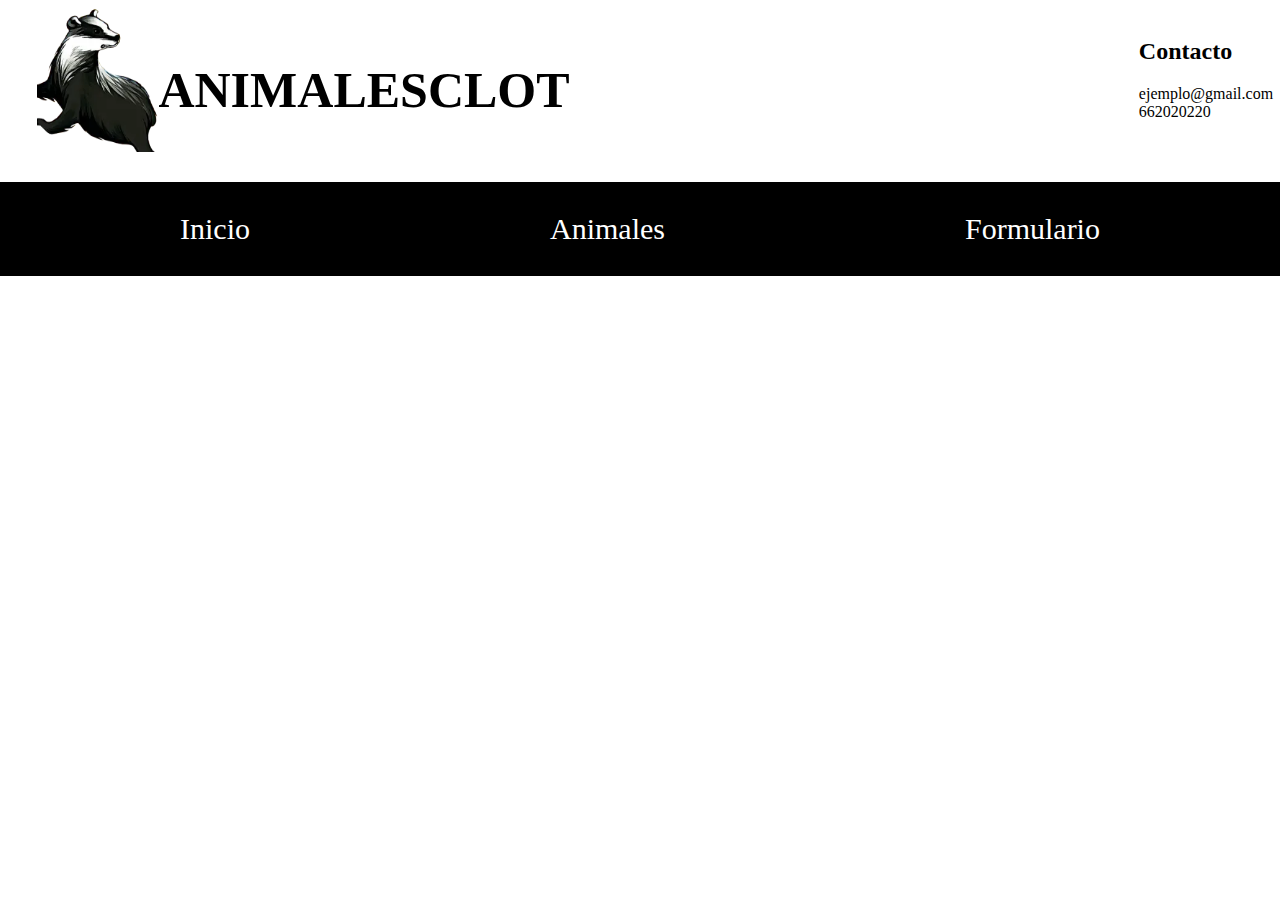
==== PJA1_INICIONG.html @ 25f08fd8 "Actualizacion del codigo" ====
<!DOCTYPE html>
<html lang="en">
<head>
    <meta charset="UTF-8">
    <meta name="viewport" content="width=device-width, initial-scale=1.0">
    <title>Adopción de animales</title>
    <link rel="stylesheet" href="PJA1_ONG.css">
</head>
<body>
    <nav class="navbar">
        <div class="navbar-header">
            <img src="./IMG/logopagproyecto1.png" alt="" class="img1">
            <h1 class="txt1">ANIMALESCLOT</h1>
        </div>
        <div class="navbar-header2">
            <img src="" alt="">
            <h2>Contacto</h2>
            <a class="navbar-a" href="#">ejemplo@gmail.com</a><br>
            <a class="navbar-a" href="tel:+34662020220">662020220</a>
        </div>
    </nav>

    <div>
        <ul class="navbar-links">
            <li><a href="PJA1_INICIONG.html" class="nav-inicio">Inicio</a></li>
            <li class="dropdown"> <!-- Menú desplegable para Películas -->
                <a href="#">Animales</a>
                <ul class="dropdown-content"> <!-- Elementos desplegables. -->
                    <li><a href="#">Adopción</a></li>
                    <li><a href="PJA1_ONGADOPTADOS.html">Adoptados</a></li>
                </ul>
            </li>
            <li><a href="PJA1_ONGFORM.html">Formulario</a></li>
        </ul>
    </div>
    


</body>
</html>
---- PJA1_ONG.css ----
body{
    margin: auto;
}
.txt1{
    margin-top:10%;
    font-size: 50px;

}

a{
    text-decoration: none;
    color: black;
}

.navbar-a{
    color: #000;
}
.img1{
    margin-left: 5%;
    width: 20%;
}

.navbar{
    display: flex;
    justify-content: space-around;
}

.navbar-header{
    display: flex;
}
.navbar-header2{
    margin-left: 40%;
}
.navbar-links {
    list-style: none;
    display: flex;
    justify-content: space-around;
    font-size: 30px;
    background-color: #000;
    padding: 30px;
}
.navbar-links, a{
    color: white;
}   

/* desplegable de animal */
.dropdown {
    position: relative;
}

.dropdown-content {
    display: none;
    position: absolute;
    background-color: white;
    box-shadow: 0 4px 10px 0 rgba(0, 0, 0, 0.3);
    padding: 10px;
    list-style: none;
    z-index: 1;
    border-radius: 6px;
}

.dropdown:hover .dropdown-content {
    display: block;
}

.dropdown-content a {
    text-decoration: none;
    color: #000;
    padding: 5px 10px;
    display: block;
}

.dropdown-content a:hover {
    background-color: #f0f0f0;
}

/* cartas de animales */
.container {
    max-width: 800px;
    margin: auto;
    background: white;
    border-radius: 10px;
    padding: 20px;
    box-shadow: 0 2px 10px rgba(0, 0, 0, 0.1);
}

.cards-container {
    display: flex;
    flex-wrap: wrap;
    justify-content: space-around;
}

.card {
    background-color: #fff;
    border: 1px solid #ddd;
    border-radius: 10px;
    box-shadow: 0 2px 10px rgba(0, 0, 0, 0.1);
    margin: 15px;
    padding: 10px;
    width: 200px;
    text-align: center;
}

.card img {
    max-width: 100%;
    border-radius: 5px;
}

h3 {
    color: #333;
    text-align: center;
}

button {
    background-color: #007BFF;
    color: white;
    padding: 10px 15px;
    border: none;
    border-radius: 5px;
    cursor: pointer;
}

button:hover {
    background-color: #0056b3;
}



/* Parte del archivo ONGFORM */
/* .collapse{
    margin-left: 20%;
}

.nav-item{
    margin-left: 30%;
} */
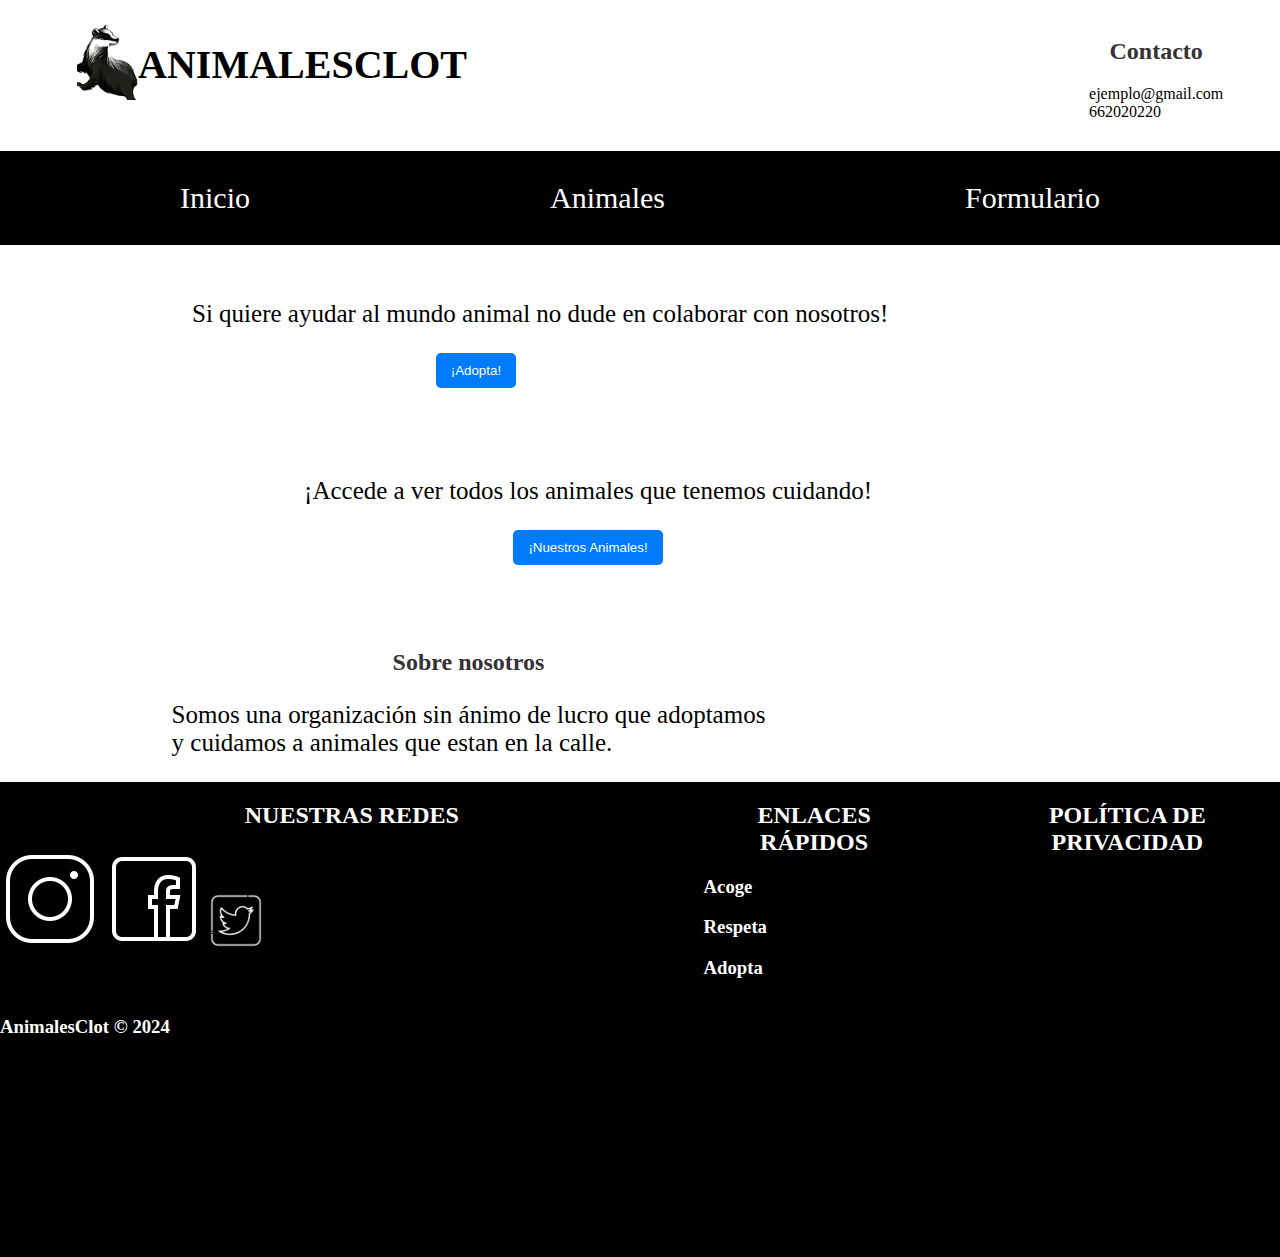
==== commit 94fce6bd: "Actualizacion codigo" ====
--- a/PJA1_INICIONG.html
+++ b/PJA1_INICIONG.html
@@ -1,11 +1,13 @@
 <!DOCTYPE html>
 <html lang="en">
+
 <head>
     <meta charset="UTF-8">
     <meta name="viewport" content="width=device-width, initial-scale=1.0">
     <title>Adopción de animales</title>
-    <link rel="stylesheet" href="PJA1_ONG.css">
+    <link rel="stylesheet" href="./PJA1_ONG.css">
 </head>
+
 <body>
     <nav class="navbar">
         <div class="navbar-header">
@@ -22,19 +24,71 @@
 
     <div>
         <ul class="navbar-links">
-            <li><a href="PJA1_INICIONG.html" class="nav-inicio">Inicio</a></li>
+            <li><a href="./PJA1_INICIONG.html" class="nav-inicio">Inicio</a></li>
             <li class="dropdown"> <!-- Menú desplegable para Películas -->
                 <a href="#">Animales</a>
                 <ul class="dropdown-content"> <!-- Elementos desplegables. -->
                     <li><a href="#">Adopción</a></li>
-                    <li><a href="PJA1_ONGADOPTADOS.html">Adoptados</a></li>
+                    <li><a href="./PJA1_ONGADOPTADOS.html">Adoptados</a></li>
                 </ul>
             </li>
-            <li><a href="PJA1_ONGFORM.html">Formulario</a></li>
+            <li><a href="./PJA1_ONGFORM.html">Formulario</a></li>
         </ul>
     </div>
-    
 
+    <div class="contenedor2">
+        <div class="text-button">
+            <p>Si quiere ayudar al mundo animal no dude en colaborar con nosotros!</p>
+            <a href="./PJA1_ONGFORM.html"><button class="button-Adopta">¡Adopta!</button></a>
+        </div>
+        <div>
+            <img src="./IMG/Gato2.png" alt="" class="img2">
+        </div>
+    </div>
 
+    <div class="contenedor3">
+        <div>
+            <img src="./IMG/conejo1.png" alt="" class="img3">
+        </div>
+        <div class="text-button2">
+            <p>¡Accede a ver todos los animales que tenemos cuidando!</p>
+            <a href="./PJA1_ONGADOPCION.html"><button>¡Nuestros Animales!</button></a>
+        </div>
+    </div>
+
+    <div class="contenedor4">
+        <div class="text-button3">
+            <h2>Sobre nosotros</h2>
+            <p>Somos una organización sin ánimo de lucro que adoptamos <br>y cuidamos a animales que estan en la calle.
+            </p>
+        </div>
+        <div>
+            <img src="./IMG/fotogatoperro.png" alt="" class="img2">
+        </div>
+    </div>
 </body>
+<footer class="contenedor-footer">
+    <section class="section-contenedor">
+        <div class="contenedor-footer1">
+            <h2>NUESTRAS REDES</h2>
+            <img src="./IMG/instagram.png" alt="">
+            <img src="./IMG/facebook.png" alt="">
+            <img src="./IMG/twitter.png" class="imgfooter" alt="">
+            <img src="./IMG/youtube.png" class="imgfooter" alt="">
+        </div>
+        <div class="contenedor-footer2">
+            <h2>ENLACES RÁPIDOS</h2>
+            <h3>Acoge</h3>
+            <h3>Respeta</h3>
+            <h3>Adopta</h3>
+
+        </div>
+        <div class="contenedor-footer3">
+            <h2>POLÍTICA DE PRIVACIDAD</h2>
+        </div>
+    </section>
+    <h3>AnimalesClot © 2024</h3>
+    </div>
+</footer>
+
 </html>--- a/PJA1_ONG.css
+++ b/PJA1_ONG.css
@@ -3,8 +3,7 @@
 }
 .txt1{
     margin-top:10%;
-    font-size: 50px;
-
+    font-size: 40px;
 }
 
 a{
@@ -16,8 +15,10 @@
     color: #000;
 }
 .img1{
+    margin-top: 5%;
     margin-left: 5%;
-    width: 20%;
+    width: 15%;
+    height: 80px;
 }
 
 .navbar{
@@ -74,9 +75,111 @@
     background-color: #f0f0f0;
 }
 
+
+/* Parte del PJA1_INICIONG.html */
+.contenedor2{
+    display: flex;
+    align-items: center;
+    justify-content: space-between;
+}
+
+.text-button {
+    display: flex;
+    flex-direction: column;
+    margin-right: 20%;
+    margin-left: 15%;
+}
+
+p{
+    text-align: center;
+    font-size: 25px;
+}
+
+.button-Adopta{
+    margin-left: 35%;
+}
+
+.img2{
+    max-width: 50%;
+}
+
+/* segunda parte del body */
+.img3{
+    max-width: 20%;
+    margin-left: 40%;
+    margin-top: 5%;
+}
+
+.contenedor3{
+    display: flex;
+    justify-content: space-evenly;
+}
+
+.text-button2{
+    margin-right: 20%;
+    text-align: center;
+    margin-top: 5%;
+}
+
+.contenedor4{
+    display: flex;
+    justify-content: space-around;
+    margin-top: 5%;
+}
+
+.text-button, p{
+    text-align:start;
+}
+
+/* Parte footer */
+
+.contenedor-footer{
+    background-color: #000;
+    padding-bottom: 200px;
+}
+.section-contenedor{
+    display: flex;
+    justify-content: space-between;
+
+}
+.contenedor-footer >.section-contenedor> div>img{
+    filter: invert(1);
+}
+.imgfooter{
+    max-width:8% ;
+
+}
+.contenedor-footer > div > h2{
+    text-align: left;
+}
+.contenedor-footer2{
+    margin-right: 50px;
+}
+.contenedor-footer1{
+    margin-left:auto;
+}
+
+.contenedor-footer1,.contenedor-footer2,.contenedor-footer3{
+    color:white;
+}
+.contenedor-footer1 > h2{
+    color:white;
+}
+.contenedor-footer2 > h2{
+    color:white;
+}
+.contenedor-footer3 > h2{
+    color:white;
+}
+h3{
+    color:white;
+}
+
+
+/* Parte del PJA1_ONGADOPTADOS.html */
 /* cartas de animales */
 .container {
-    max-width: 800px;
+    max-width: 1300px;
     margin: auto;
     background: white;
     border-radius: 10px;
@@ -106,7 +209,7 @@
     border-radius: 5px;
 }
 
-h3 {
+h2 {
     color: #333;
     text-align: center;
 }
@@ -125,7 +228,6 @@
 }
 
 
-
 /* Parte del archivo ONGFORM */
 /* .collapse{
     margin-left: 20%;
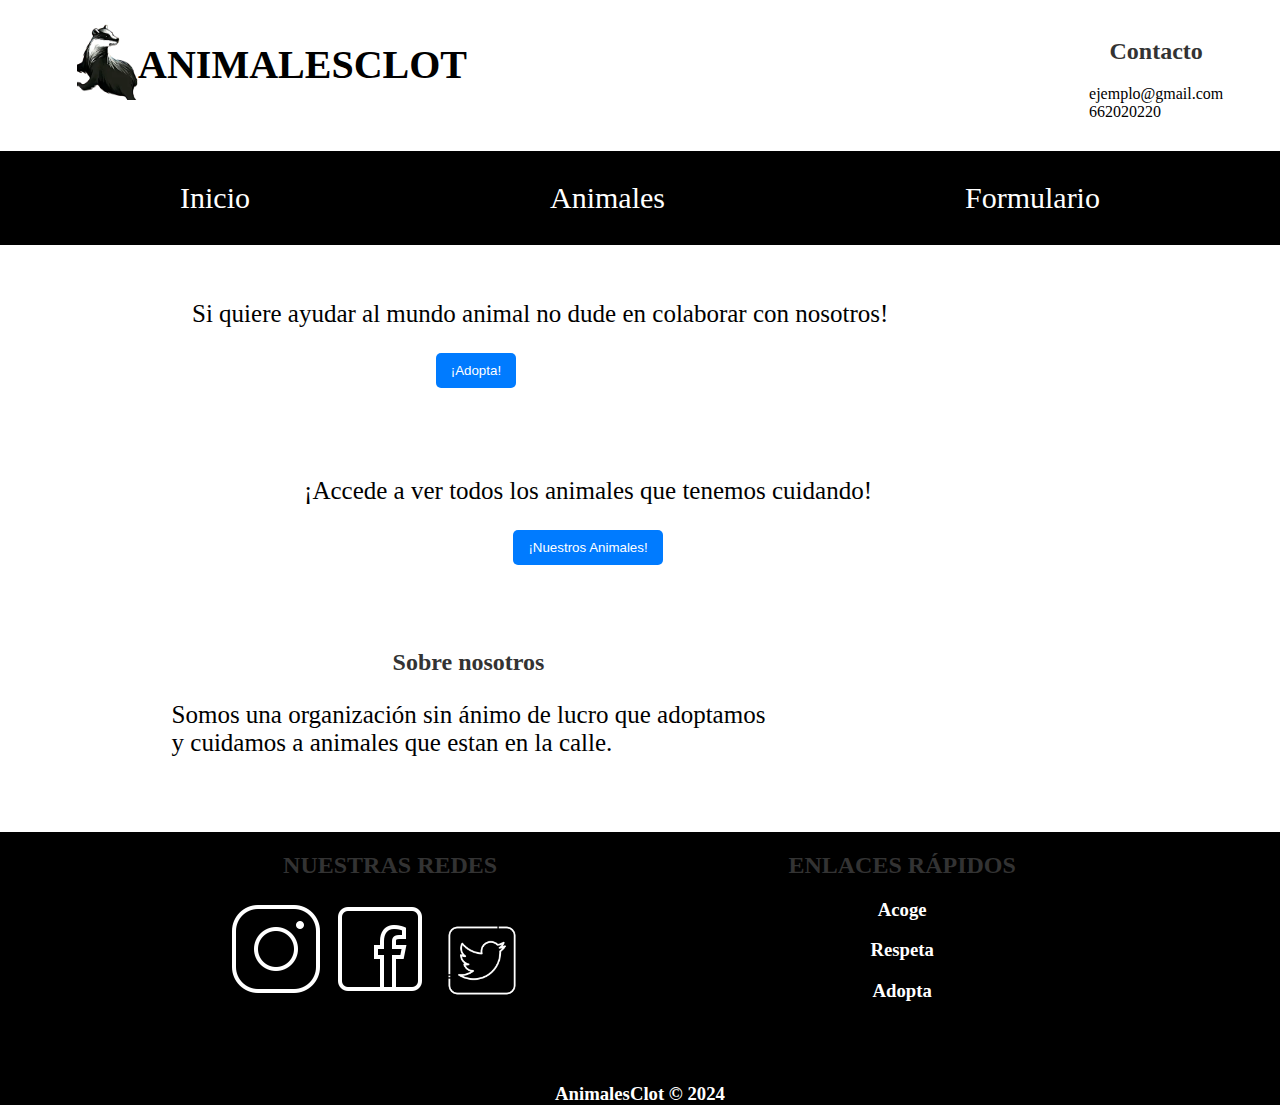
==== commit dcbb1993: "Merge branch 'Part1' into Part1_1" ====
--- a/PJA1_INICIONG.html
+++ b/PJA1_INICIONG.html
@@ -28,12 +28,12 @@
             <li class="dropdown"> <!-- Menú desplegable para Películas -->
                 <a href="#">Animales</a>
                 <ul class="dropdown-content"> <!-- Elementos desplegables. -->
-                    <li><a href="#">Adopción</a></li>
+                    <li><a href="./PJA1_ONGADOPCION.html">Adopción</a></li>
                     <li><a href="./PJA1_ONGADOPTADOS.html">Adoptados</a></li>
                 </ul>
             </li>
             <li><a href="./PJA1_ONGFORM.html">Formulario</a></li>
-        </ul>
+        </ul>   
     </div>
 
     <div class="contenedor2">
@@ -81,14 +81,9 @@
             <h3>Acoge</h3>
             <h3>Respeta</h3>
             <h3>Adopta</h3>
-
-        </div>
-        <div class="contenedor-footer3">
-            <h2>POLÍTICA DE PRIVACIDAD</h2>
         </div>
     </section>
     <h3>AnimalesClot © 2024</h3>
-    </div>
 </footer>
 
 </html>--- a/PJA1_ONG.css
+++ b/PJA1_ONG.css
@@ -125,56 +125,59 @@
     display: flex;
     justify-content: space-around;
     margin-top: 5%;
+    margin-bottom: 50px;
+}
+.contenedor4 > div > h2{
+    text-align: center;
 }
 
 .text-button, p{
     text-align:start;
 }
 
+button {
+    background-color: #007BFF;
+    color: white;
+    padding: 10px 15px;
+    border: none;
+    border-radius: 5px;
+    cursor: pointer;
+}
+
+button:hover {
+    background-color: #0056b3;
+}
+
 /* Parte footer */
 
 .contenedor-footer{
     background-color: #000;
-    padding-bottom: 200px;
+    padding-bottom: 20px 0;
+    color: white;
+    text-align: center;
 }
 .section-contenedor{
     display: flex;
-    justify-content: space-between;
-
-}
-.contenedor-footer >.section-contenedor> div>img{
+    justify-content: space-around;
+    padding-bottom: 10px;
+}
+.contenedor-footer > .section-contenedor> div>img{
     filter: invert(1);
 }
 .imgfooter{
-    max-width:8% ;
-
-}
-.contenedor-footer > div > h2{
-    text-align: left;
+    width:10%;
+    margin: 0 10px;
 }
 .contenedor-footer2{
-    margin-right: 50px;
-}
-.contenedor-footer1{
-    margin-left:auto;
-}
-
-.contenedor-footer1,.contenedor-footer2,.contenedor-footer3{
-    color:white;
-}
-.contenedor-footer1 > h2{
-    color:white;
+    margin-right: 20%;
 }
 .contenedor-footer2 > h2{
-    color:white;
-}
-.contenedor-footer3 > h2{
-    color:white;
-}
-h3{
-    color:white;
-}
-
+    text-align:center;
+}
+.contenedor-footer > h3 {
+    margin-top: 5%;
+    text-align: center;
+}
 
 /* Parte del PJA1_ONGADOPTADOS.html */
 /* cartas de animales */
@@ -208,7 +211,6 @@
     max-width: 100%;
     border-radius: 5px;
 }
-
 h2 {
     color: #333;
     text-align: center;
@@ -226,7 +228,13 @@
 button:hover {
     background-color: #0056b3;
 }
-
+h3 {
+    margin-bottom: 7px;
+}
+    /* h2 {
+        color: #333;
+        text-align: center;
+    } */
 
 /* Parte del archivo ONGFORM */
 /* .collapse{
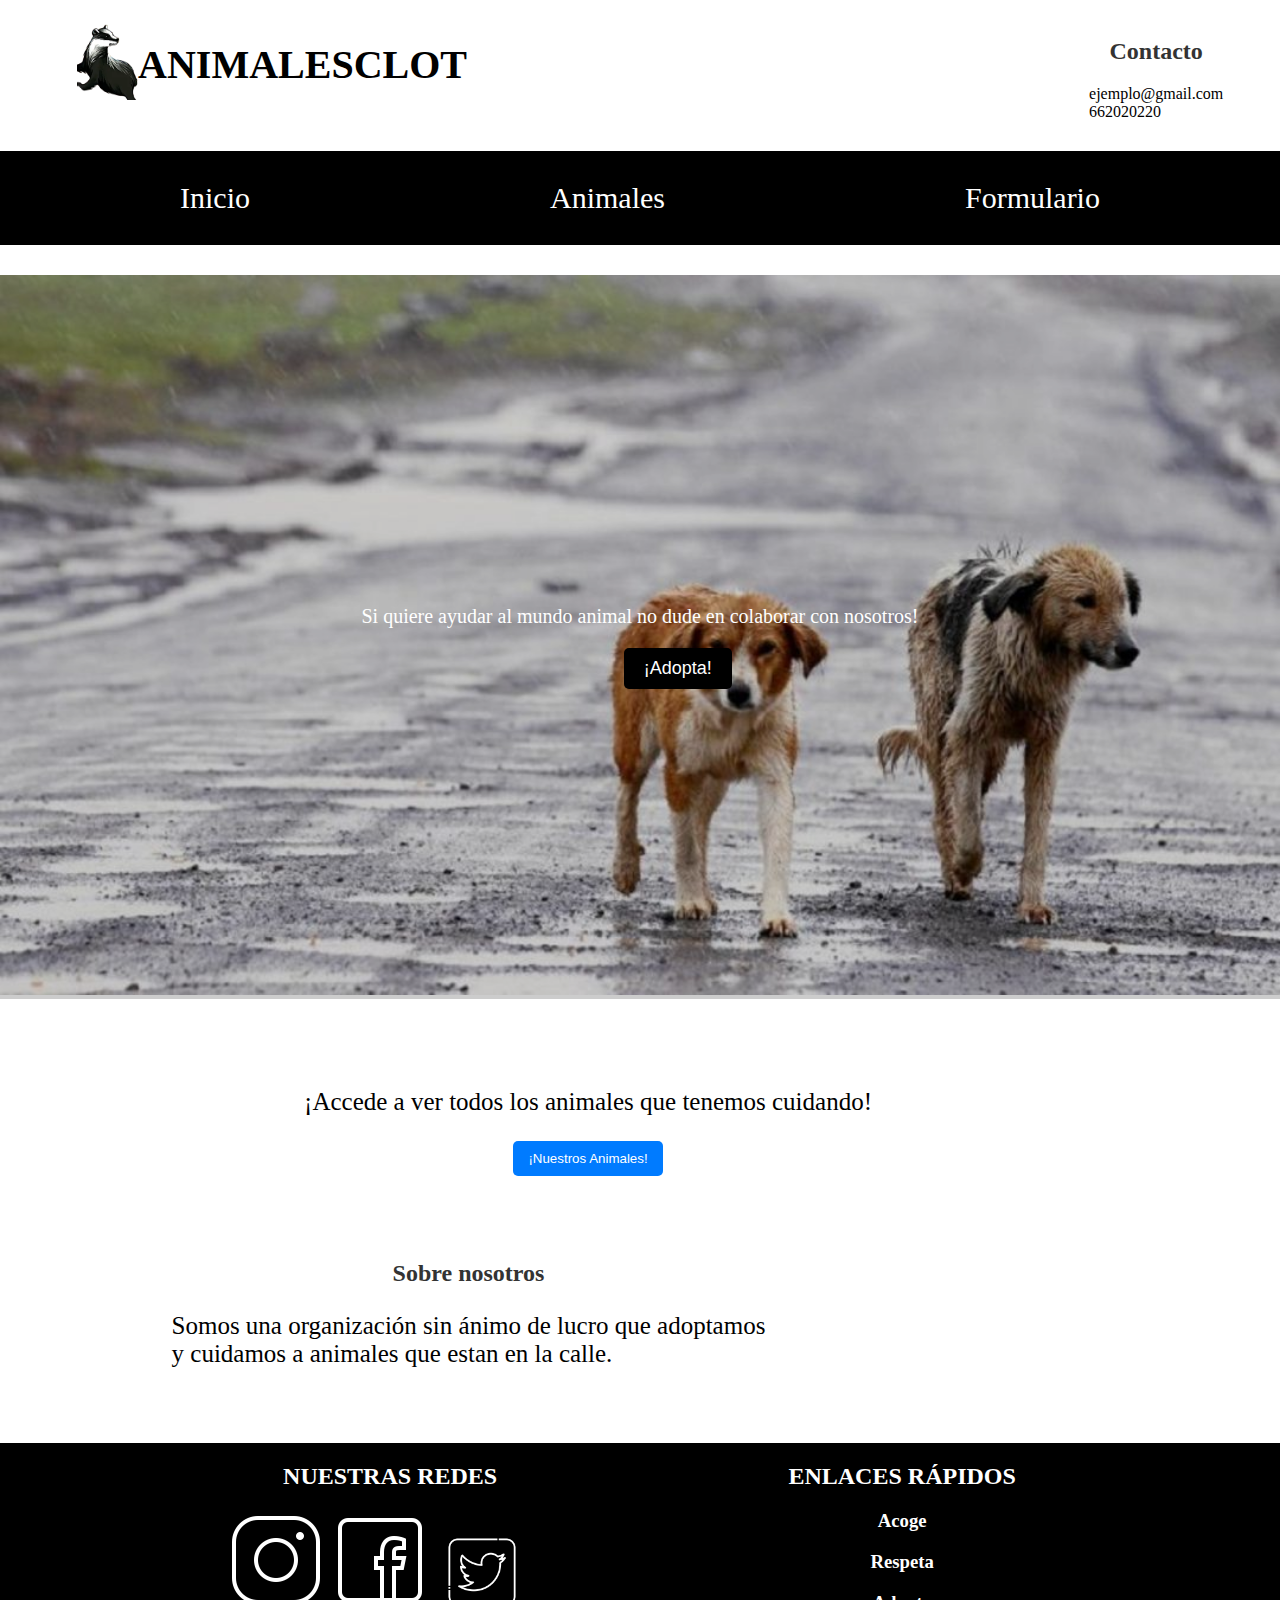
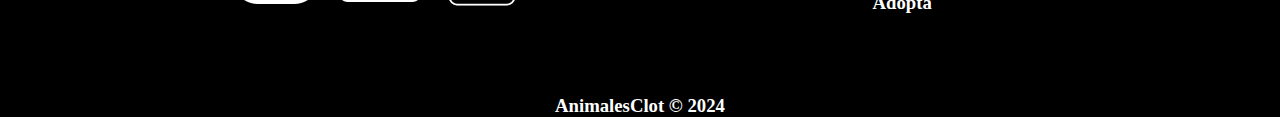
==== commit ed6a0856: "Footers en todas las pags, cambio imagen inicio" ====
--- a/PJA1_INICIONG.html
+++ b/PJA1_INICIONG.html
@@ -37,12 +37,13 @@
     </div>
 
     <div class="contenedor2">
-        <div class="text-button">
+        <div class="overlay">
             <p>Si quiere ayudar al mundo animal no dude en colaborar con nosotros!</p>
             <a href="./PJA1_ONGFORM.html"><button class="button-Adopta">¡Adopta!</button></a>
         </div>
         <div>
-            <img src="./IMG/Gato2.png" alt="" class="img2">
+            <!--<img src="./IMG/Gato2.png" alt="" class="img2">!-->
+            <img src="./IMG/perroabandonao.jpg" class="img4">
         </div>
     </div>
 
--- a/PJA1_ONG.css
+++ b/PJA1_ONG.css
@@ -77,19 +77,50 @@
 
 
 /* Parte del PJA1_INICIONG.html */
-.contenedor2{
+/*.contenedor2{
     display: flex;
     align-items: center;
     justify-content: space-between;
-}
-
-.text-button {
+}*/
+.contenedor2{
+    position:relative;
+    width: 100%;
+    background-image: "./IMG/perroabandonao.jpg";
+}
+
+.overlay {
+    position: absolute;
+    top: 0;
+    left: 0;
+    width: 100%;
+    height: 100%;
     display: flex;
     flex-direction: column;
-    margin-right: 20%;
-    margin-left: 15%;
-}
-
+    justify-content: center;
+    align-items: center;
+    background-color: rgba(0, 0, 0, 0.2);
+    color: white;
+    text-align: center;
+}
+.overlay p {
+    font-size: 20px;
+    margin-bottom: 20px;
+}
+.overlay button{
+    background-color: black;
+    color: white;
+    border: none;
+    padding: 10px 20px;
+    font-size: 18px;
+    cursor: pointer;
+    transition: background-color 0.3s;
+}
+.overlay button:hover {
+    background-color: #333;
+}
+.img4{
+    width: 100%;
+}
 p{
     text-align: center;
     font-size: 25px;
@@ -173,12 +204,26 @@
 }
 .contenedor-footer2 > h2{
     text-align:center;
+    color:white;
+}
+.contenedor-footer1 > h2{
+    color:white;
 }
 .contenedor-footer > h3 {
     margin-top: 5%;
     text-align: center;
 }
-
+/*Parte del PJA1_ONGADOPCION.html*/
+/*Footer*/
+.contenedor-footer-adopcion{
+    background-color: #000;
+    padding-bottom: 20px ;
+    color: white;
+    text-align: center;
+}
+.contenedor-footer-adopcion > h3{
+    margin-top:-20px;
+}
 /* Parte del PJA1_ONGADOPTADOS.html */
 /* cartas de animales */
 .container {
@@ -231,6 +276,16 @@
 h3 {
     margin-bottom: 7px;
 }
+/*Footer*/
+.contenedor-footer-adoptados{
+    background-color: #000;
+    padding-bottom: 20px ;
+    color: white;
+    text-align: center;
+}
+.contenedor-footer-adoptados > h3{
+    margin-top:-20px;
+}
     /* h2 {
         color: #333;
         text-align: center;
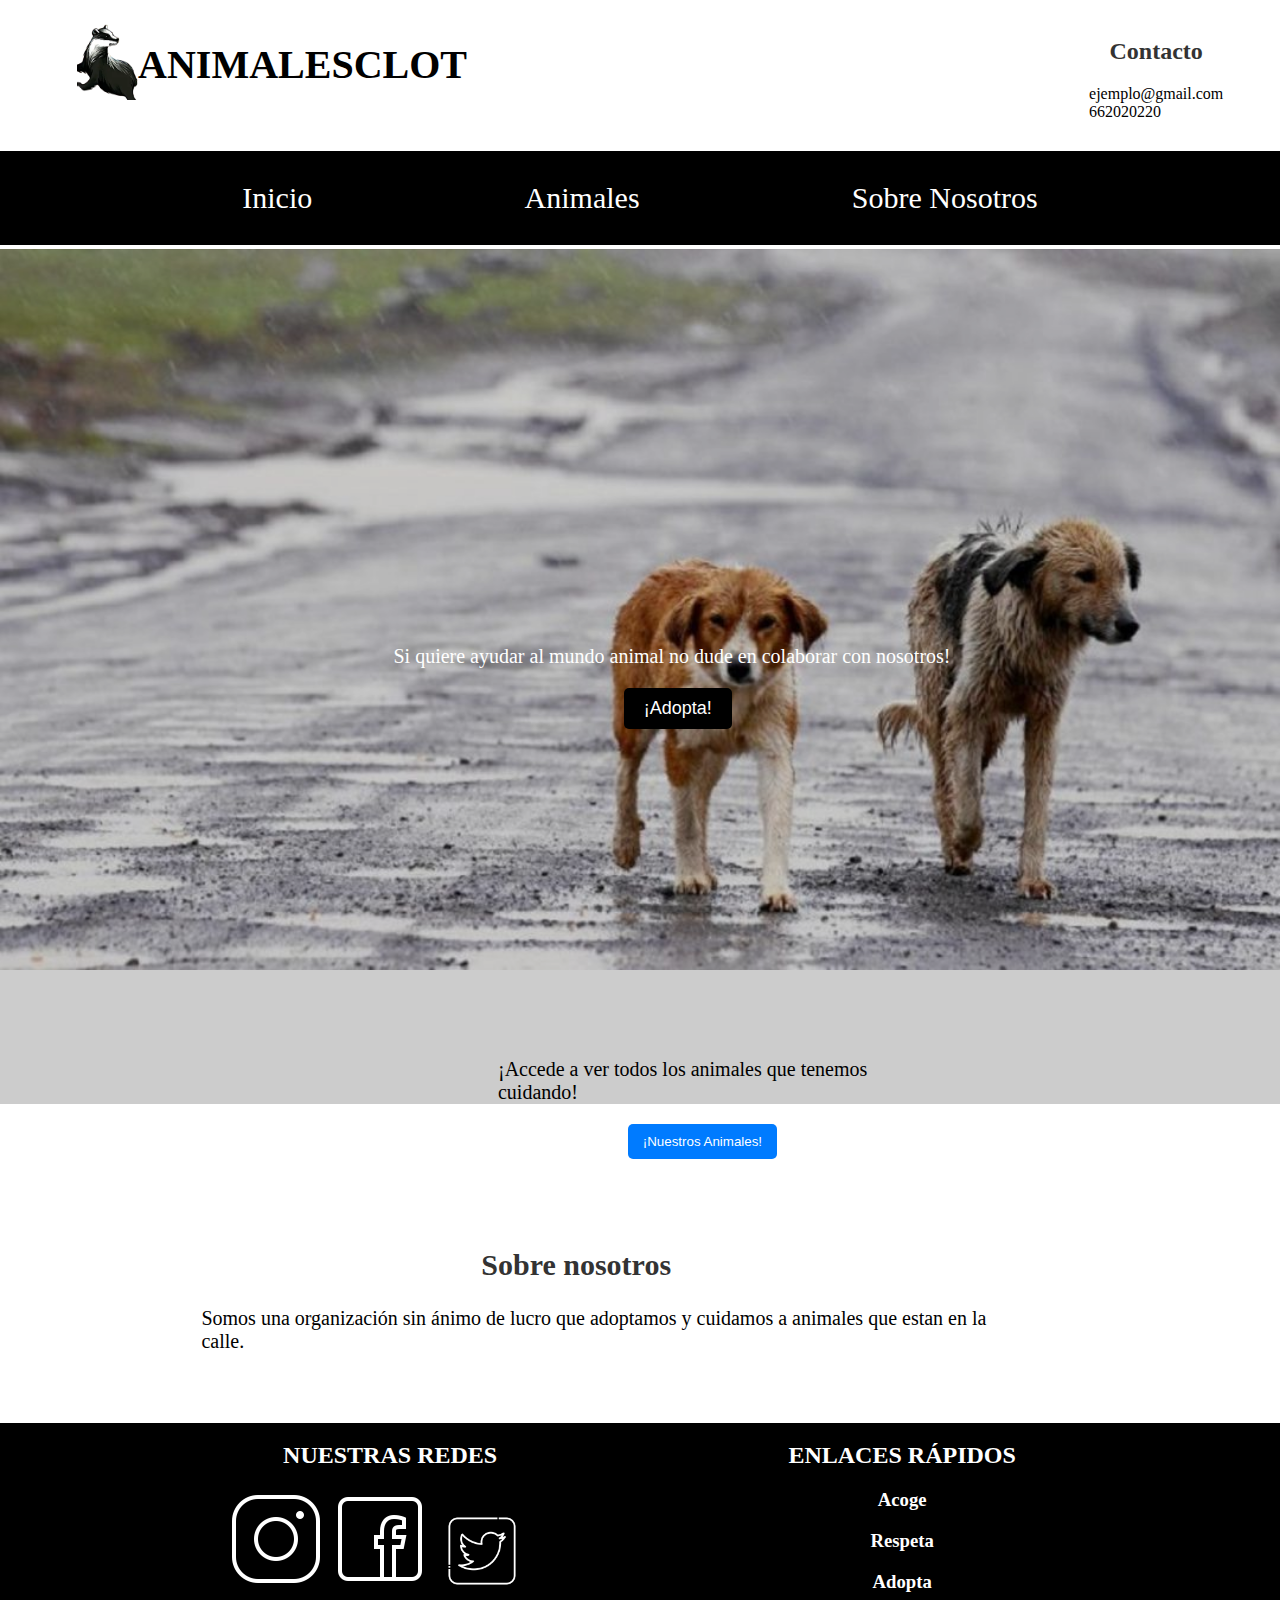
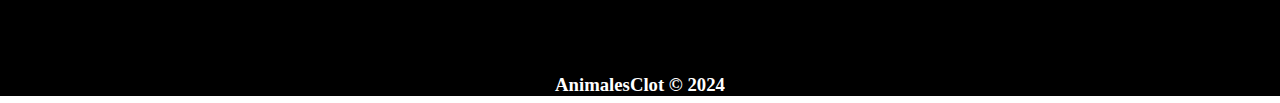
==== commit eeebdb3a: "Actualizacion codigo" ====
--- a/PJA1_INICIONG.html
+++ b/PJA1_INICIONG.html
@@ -29,21 +29,20 @@
                 <a href="#">Animales</a>
                 <ul class="dropdown-content"> <!-- Elementos desplegables. -->
                     <li><a href="./PJA1_ONGADOPCION.html">Adopción</a></li>
-                    <li><a href="./PJA1_ONGADOPTADOS.html">Adoptados</a></li>
                 </ul>
             </li>
-            <li><a href="./PJA1_ONGFORM.html">Formulario</a></li>
+            <li><a href="./PJA1_ONGSOBRENOSOTROS.html">Sobre Nosotros</a></li>
         </ul>   
     </div>
 
     <div class="contenedor2">
-        <div class="overlay">
+        <div class="image-button">
             <p>Si quiere ayudar al mundo animal no dude en colaborar con nosotros!</p>
-            <a href="./PJA1_ONGFORM.html"><button class="button-Adopta">¡Adopta!</button></a>
+            <a href="./PJA1_ONGADOPCION.html"><button class="button-Adopta">¡Adopta!</button></a>
         </div>
         <div>
             <!--<img src="./IMG/Gato2.png" alt="" class="img2">!-->
-            <img src="./IMG/perroabandonao.jpg" class="img4">
+            <img src="./IMG/perroabandonao.jpg" class="img2">
         </div>
     </div>
 
@@ -60,11 +59,11 @@
     <div class="contenedor4">
         <div class="text-button3">
             <h2>Sobre nosotros</h2>
-            <p>Somos una organización sin ánimo de lucro que adoptamos <br>y cuidamos a animales que estan en la calle.
+            <p>Somos una organización sin ánimo de lucro que adoptamos y cuidamos a animales que estan en la calle.
             </p>
         </div>
         <div>
-            <img src="./IMG/fotogatoperro.png" alt="" class="img2">
+            <img src="./IMG/fotogatoperro.png" alt="" class="img4">
         </div>
     </div>
 </body>
--- a/PJA1_ONG.css
+++ b/PJA1_ONG.css
@@ -35,7 +35,7 @@
 .navbar-links {
     list-style: none;
     display: flex;
-    justify-content: space-around;
+    justify-content: space-evenly;
     font-size: 30px;
     background-color: #000;
     padding: 30px;
@@ -76,24 +76,18 @@
 }
 
 
-/* Parte del PJA1_INICIONG.html */
-/*.contenedor2{
-    display: flex;
-    align-items: center;
-    justify-content: space-between;
-}*/
+/* Parte body contenedor2 */
 .contenedor2{
-    position:relative;
-    width: 100%;
-    background-image: "./IMG/perroabandonao.jpg";
-}
-
-.overlay {
+    position: relative;
+    margin-top: -2%;
+}
+
+.image-button {
     position: absolute;
     top: 0;
     left: 0;
     width: 100%;
-    height: 100%;
+    height: 855px;
     display: flex;
     flex-direction: column;
     justify-content: center;
@@ -102,11 +96,11 @@
     color: white;
     text-align: center;
 }
-.overlay p {
+.image-button p {
     font-size: 20px;
     margin-bottom: 20px;
 }
-.overlay button{
+.image-button button{
     background-color: black;
     color: white;
     border: none;
@@ -115,43 +109,37 @@
     cursor: pointer;
     transition: background-color 0.3s;
 }
-.overlay button:hover {
+.image-button button:hover {
     background-color: #333;
 }
-.img4{
+.img2{
     width: 100%;
-}
-p{
-    text-align: center;
-    font-size: 25px;
 }
 
 .button-Adopta{
     margin-left: 35%;
 }
 
-.img2{
-    max-width: 50%;
-}
-
-/* segunda parte del body */
+
+/* Parte body contenedor3 */
 .img3{
     max-width: 20%;
-    margin-left: 40%;
+    margin-left: 35%;
     margin-top: 5%;
 }
 
 .contenedor3{
     display: flex;
-    justify-content: space-evenly;
+    justify-content: space-around;
 }
 
 .text-button2{
-    margin-right: 20%;
-    text-align: center;
-    margin-top: 5%;
-}
-
+    margin-right: 15%;
+    text-align: center;
+    margin-top: 5%;
+}
+
+/* Parte body contenedor4 */
 .contenedor4{
     display: flex;
     justify-content: space-around;
@@ -162,22 +150,16 @@
     text-align: center;
 }
 
-.text-button, p{
-    text-align:start;
-}
-
-button {
-    background-color: #007BFF;
-    color: white;
-    padding: 10px 15px;
-    border: none;
-    border-radius: 5px;
-    cursor: pointer;
-}
-
-button:hover {
-    background-color: #0056b3;
-}
+.text-button3, p{
+    margin-left: 5%;
+    text-align:left;
+    font-size: 20px;
+}
+
+.img4{
+    width: 50%;
+}
+
 
 /* Parte footer */
 
@@ -213,6 +195,8 @@
     margin-top: 5%;
     text-align: center;
 }
+
+
 /*Parte del PJA1_ONGADOPCION.html*/
 /*Footer*/
 .contenedor-footer-adopcion{
@@ -224,6 +208,7 @@
 .contenedor-footer-adopcion > h3{
     margin-top:-20px;
 }
+
 /* Parte del PJA1_ONGADOPTADOS.html */
 /* cartas de animales */
 .container {
@@ -256,11 +241,13 @@
     max-width: 100%;
     border-radius: 5px;
 }
+
 h2 {
     color: #333;
     text-align: center;
 }
 
+/* botones del javascript */
 button {
     background-color: #007BFF;
     color: white;
@@ -273,10 +260,13 @@
 button:hover {
     background-color: #0056b3;
 }
+
 h3 {
     margin-bottom: 7px;
 }
-/*Footer*/
+
+
+/*Parte del footer de los archivos ONGADOPCION y SOBRENOSOTROS*/
 .contenedor-footer-adoptados{
     background-color: #000;
     padding-bottom: 20px ;
@@ -299,3 +289,38 @@
 .nav-item{
     margin-left: 30%;
 } */
+
+.popup {
+    position: fixed;
+    top: 50%;
+    left: 50%;
+    transform: translate(-50%, -50%);
+    background-color: white;
+    padding: 20px;
+    box-shadow: 0 4px 8px rgba(0, 0, 0, 0.1);
+    border-radius: 8px;
+    display: none;
+}
+
+.popup h3 {
+    margin-top: 0;
+}
+
+.popup select {
+    width: 100%;
+    padding: 10px;
+    margin: 15px 0;
+}
+
+.popup button {
+    background-color: #00796b;
+    color: white;
+    border: none;
+    padding: 10px 15px;
+    border-radius: 5px;
+    cursor: pointer;
+}
+
+.popup button:hover {
+    background-color: #004d40;
+}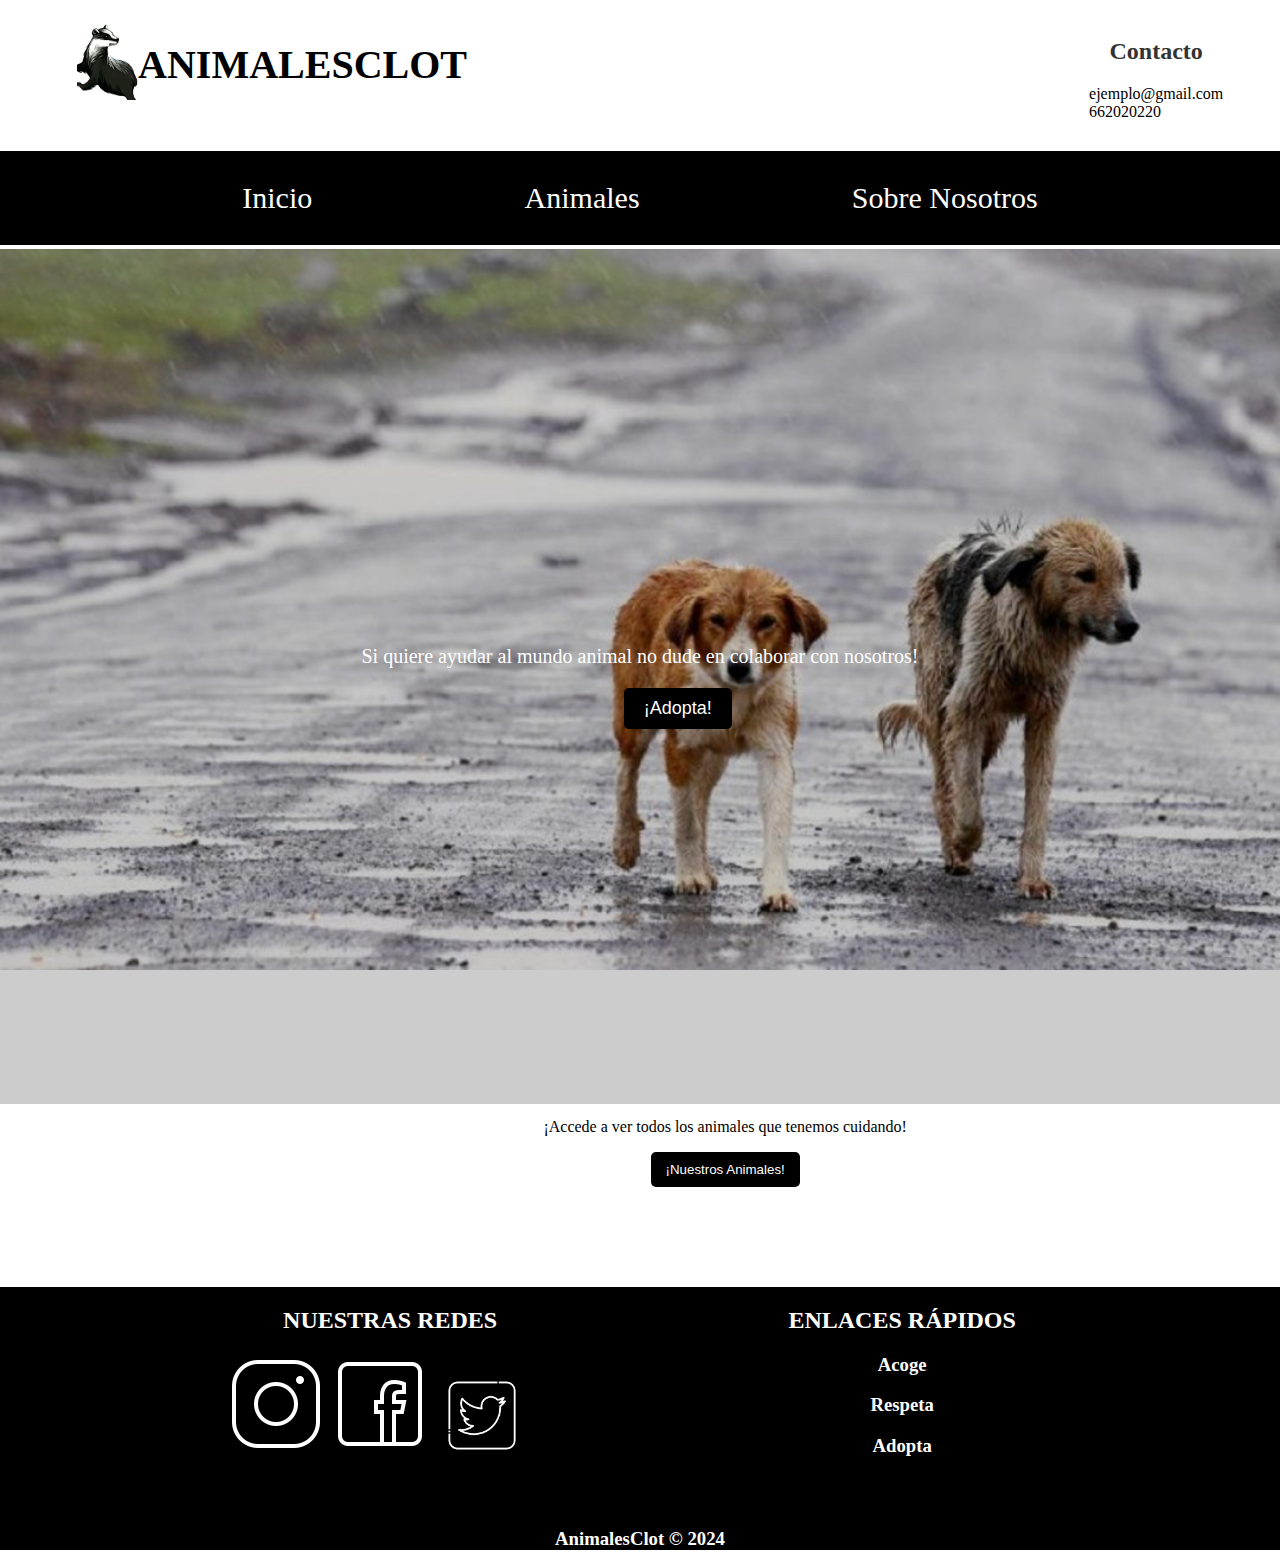
==== commit b18365a1: "Mejora codigo pre-final" ====
--- a/PJA1_INICIONG.html
+++ b/PJA1_INICIONG.html
@@ -55,17 +55,6 @@
             <a href="./PJA1_ONGADOPCION.html"><button>¡Nuestros Animales!</button></a>
         </div>
     </div>
-
-    <div class="contenedor4">
-        <div class="text-button3">
-            <h2>Sobre nosotros</h2>
-            <p>Somos una organización sin ánimo de lucro que adoptamos y cuidamos a animales que estan en la calle.
-            </p>
-        </div>
-        <div>
-            <img src="./IMG/fotogatoperro.png" alt="" class="img4">
-        </div>
-    </div>
 </body>
 <footer class="contenedor-footer">
     <section class="section-contenedor">
--- a/PJA1_ONG.css
+++ b/PJA1_ONG.css
@@ -1,6 +1,8 @@
 body{
     margin: auto;
 }
+
+/* Parte del navbar */
 .txt1{
     margin-top:10%;
     font-size: 40px;
@@ -44,7 +46,9 @@
     color: white;
 }   
 
-/* desplegable de animal */
+
+
+/* desplegable de Animal qeu saldra Adopcio */
 .dropdown {
     position: relative;
 }
@@ -76,6 +80,7 @@
 }
 
 
+
 /* Parte body contenedor2 */
 .contenedor2{
     position: relative;
@@ -121,6 +126,7 @@
 }
 
 
+
 /* Parte body contenedor3 */
 .img3{
     max-width: 20%;
@@ -131,48 +137,26 @@
 .contenedor3{
     display: flex;
     justify-content: space-around;
+    padding-bottom: 100px;
 }
 
 .text-button2{
     margin-right: 15%;
     text-align: center;
-    margin-top: 5%;
-}
-
-/* Parte body contenedor4 */
-.contenedor4{
-    display: flex;
-    justify-content: space-around;
-    margin-top: 5%;
-    margin-bottom: 50px;
-}
-.contenedor4 > div > h2{
-    text-align: center;
-}
-
-.text-button3, p{
-    margin-left: 5%;
-    text-align:left;
-    font-size: 20px;
-}
-
-.img4{
-    width: 50%;
-}
-
-
-/* Parte footer */
-
+    margin-top: 10%;
+}
+
+/* Parte del footer de todas las HTMLs */
 .contenedor-footer{
     background-color: #000;
     padding-bottom: 20px 0;
     color: white;
     text-align: center;
 }
+
 .section-contenedor{
     display: flex;
     justify-content: space-around;
-    padding-bottom: 10px;
 }
 .contenedor-footer > .section-contenedor> div>img{
     filter: invert(1);
@@ -196,17 +180,33 @@
     text-align: center;
 }
 
-
-/*Parte del PJA1_ONGADOPCION.html*/
-/*Footer*/
-.contenedor-footer-adopcion{
-    background-color: #000;
-    padding-bottom: 20px ;
-    color: white;
-    text-align: center;
-}
-.contenedor-footer-adopcion > h3{
-    margin-top:-20px;
+/* Parte Sobrenosotros */
+.contenedor-sobrenosotros{
+    display:flex;
+    justify-content: space-between;
+    align-items: center;
+    margin: 20px 0;
+    padding-bottom: 20px;
+}
+.contenedor-sobrenosotros > h2{
+    position: relative;
+    bottom: 120px;
+    left: 190px;
+    white-space:nowrap; /*esto es para que se vea el titulo en la misma linea y no se vea uno arriba y otro abajo*/
+}
+.contenedor-sobrenosotros > p{
+    margin-top: 100px;
+}
+
+.image-item{
+    text-align: center;
+    margin: 20px 20px;
+    margin-right: 50px;
+}
+.image-item img{
+    width:200px;
+    height: auto;
+    border-radius: 10px;
 }
 
 /* Parte del PJA1_ONGADOPTADOS.html */
@@ -249,7 +249,7 @@
 
 /* botones del javascript */
 button {
-    background-color: #007BFF;
+    background-color: black;
     color: white;
     padding: 10px 15px;
     border: none;
@@ -258,38 +258,18 @@
 }
 
 button:hover {
-    background-color: #0056b3;
+    background-color: gray;
+}
+
+#boton-btn:hover{
+    background-color: #007BFF;
 }
 
 h3 {
     margin-bottom: 7px;
 }
 
-
-/*Parte del footer de los archivos ONGADOPCION y SOBRENOSOTROS*/
-.contenedor-footer-adoptados{
-    background-color: #000;
-    padding-bottom: 20px ;
-    color: white;
-    text-align: center;
-}
-.contenedor-footer-adoptados > h3{
-    margin-top:-20px;
-}
-    /* h2 {
-        color: #333;
-        text-align: center;
-    } */
-
-/* Parte del archivo ONGFORM */
-/* .collapse{
-    margin-left: 20%;
-}
-
-.nav-item{
-    margin-left: 30%;
-} */
-
+/* Parte del pop up*/
 .popup {
     position: fixed;
     top: 50%;
@@ -323,4 +303,4 @@
 
 .popup button:hover {
     background-color: #004d40;
-}+}
